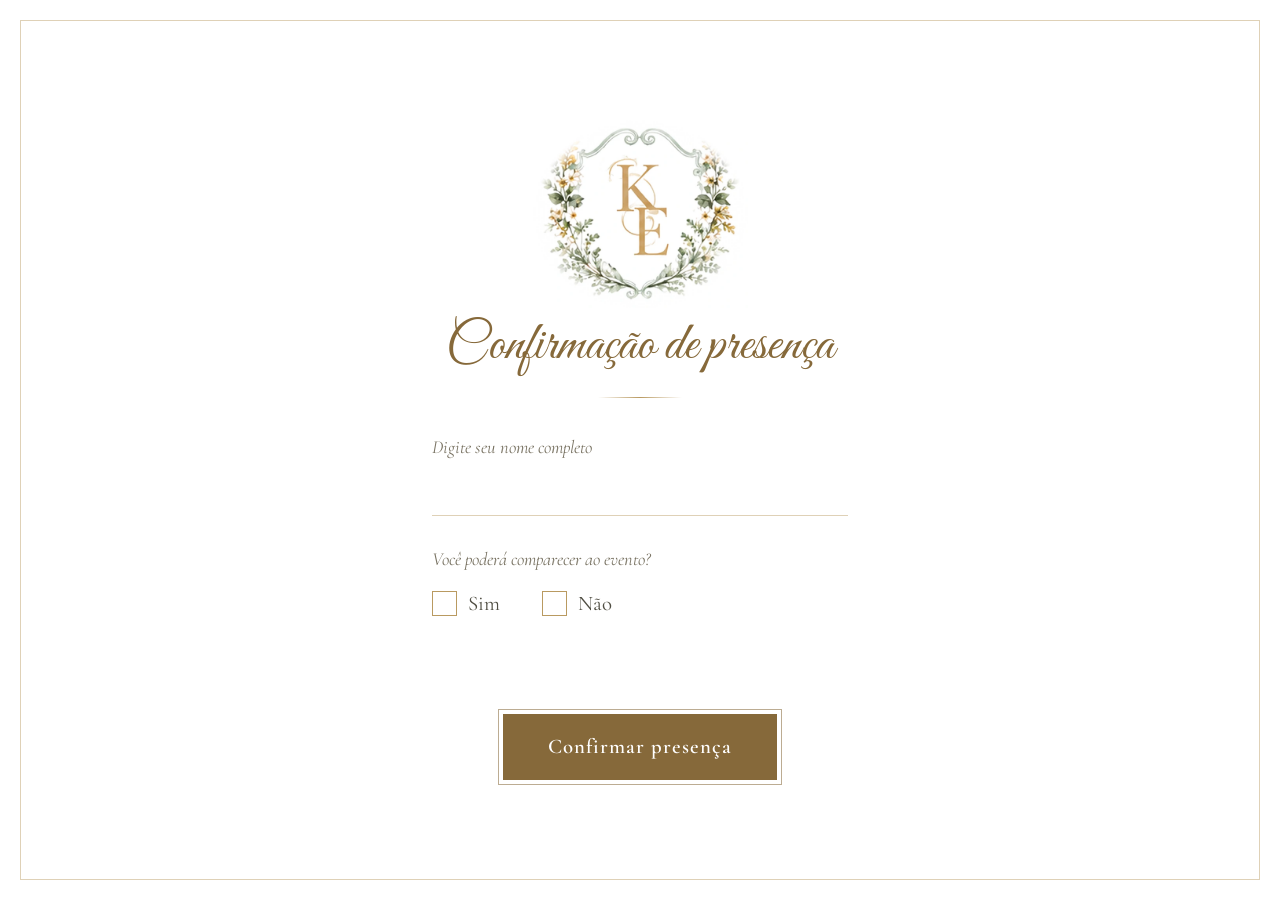
==== formulario-confirmacao/index.html @ f4fb6370 "ultima versao" ====
<!DOCTYPE html>
<html lang="pt-BR">
<head>
  <meta charset="UTF-8">
  <meta name="viewport" content="width=device-width, initial-scale=1, viewport-fit=cover">
  <meta name="theme-color" content="#ffffff">
  <title>Confirmação de presença | Kamila &amp; Ewerton</title>
  <meta name="description" content="Confirme sua presença no casamento de Kamila e Ewerton.">
  <meta name="robots" content="noindex">

  <link rel="icon" href="data:image/svg+xml,%3Csvg xmlns='http://www.w3.org/2000/svg' viewBox='0 0 64 64'%3E%3Crect width='64' height='64' rx='32' fill='%23ffffff'/%3E%3Ctext x='32' y='43' font-family='Georgia,serif' font-size='30' text-anchor='middle' fill='%23b99a61'%3EK%26E%3C/text%3E%3C/svg%3E">
  <link rel="preload" href="assets/monograma.webp" as="image">
  <link rel="stylesheet" href="style.css">
</head>
<body>
  <main class="page" id="pagina">
    <img class="mono" src="assets/monograma.webp" alt="Monograma de Kamila e Ewerton, com as letras K e E" width="550" height="480">

    <h1 class="title">Confirmação de presença</h1>
    <div class="rule" aria-hidden="true"></div>

    <form class="form" id="form" novalidate>
      <!-- campo escondido contra robôs: pessoas não veem nem preenchem -->
      <div class="hp" aria-hidden="true">
        <label>Não preencha este campo <input type="text" name="website" tabindex="-1" autocomplete="off"></label>
      </div>

      <div class="field">
        <label class="label" for="nome">Digite seu nome completo</label>
        <input class="input" id="nome" name="nome" type="text" autocomplete="name" autocapitalize="words" spellcheck="false" required
               aria-describedby="nome-erro">
        <p class="error" id="nome-erro" role="alert" hidden></p>
      </div>

      <fieldset class="field choice" aria-describedby="presenca-erro">
        <legend class="label">Você poderá comparecer ao evento?</legend>

        <label class="check">
          <input type="radio" name="presenca" value="Sim" required>
          <span class="check__box" aria-hidden="true">
            <svg viewBox="0 0 24 24"><path d="m5.5 12.5 4.2 4.2 8.8-9.4" fill="none" stroke="currentColor" stroke-width="2.2" stroke-linecap="round" stroke-linejoin="round"/></svg>
          </span>
          <span class="check__text">Sim</span>
        </label>

        <label class="check">
          <input type="radio" name="presenca" value="Não">
          <span class="check__box" aria-hidden="true">
            <svg viewBox="0 0 24 24"><path d="m5.5 12.5 4.2 4.2 8.8-9.4" fill="none" stroke="currentColor" stroke-width="2.2" stroke-linecap="round" stroke-linejoin="round"/></svg>
          </span>
          <span class="check__text">Não</span>
        </label>

        <p class="error" id="presenca-erro" role="alert" hidden></p>
      </fieldset>

      <p class="error error--form" id="form-erro" role="alert" hidden></p>

      <div class="submit">
        <button class="btn" id="enviar" type="submit">
          <span class="btn__label">Confirmar presença</span>
        </button>

        <!-- tacinhas brindando + coração subindo (aparecem ao passar o mouse) -->
        <div class="toast" aria-hidden="true">
          <svg class="glass glass--l" viewBox="0 0 24 48">
            <path class="glass__liquid" d="M8.6 9.5h6.8l-.45 7.7c-.1 1.9-1.4 3.2-2.95 3.2s-2.85-1.3-2.95-3.2Z"/>
            <path class="glass__line" d="M7.6 2h8.8l-.9 15.2c-.1 2.3-1.6 4-3.5 4s-3.4-1.700-3.500-4Z M12 21.200V41 M7.500 45.500c1.200-2.600 3-3.500 4.500-3.500s3.300.9 4.500 3.500Z"/>
          </svg>
          <svg class="glass glass--r" viewBox="0 0 24 48">
            <path class="glass__liquid" d="M8.6 9.5h6.8l-.45 7.7c-.1 1.9-1.4 3.2-2.95 3.2s-2.85-1.3-2.95-3.2Z"/>
            <path class="glass__line" d="M7.6 2h8.8l-.9 15.2c-.1 2.3-1.6 4-3.5 4s-3.4-1.700-3.500-4Z M12 21.200V41 M7.500 45.500c1.200-2.600 3-3.500 4.500-3.500s3.300.9 4.500 3.500Z"/>
          </svg>
          <svg class="spark" viewBox="0 0 24 24"><path d="M12 1.500v6M12 16.500v6M1.500 12h6M16.500 12h6M4.500 4.500l3.800 3.800M15.700 15.700l3.800 3.800M19.500 4.500l-3.800 3.800M8.300 15.700l-3.800 3.800" stroke="currentColor" stroke-width="1.400" stroke-linecap="round" fill="none"/></svg>
          <svg class="heart" viewBox="0 0 24 22"><path d="M12 21 2.900 11.900A5.600 5.600 0 0 1 12 4.700a5.600 5.600 0 0 1 9.100 7.200Z" fill="currentColor"/></svg>
        </div>

      </div>
    </form>
  </main>

  <!-- Tela de agradecimento (aparece depois do envio) -->
  <section class="thanks" id="obrigado" aria-live="polite" hidden>
    <img class="thanks__mono" src="assets/monograma.webp" alt="" width="550" height="480">
    <div class="thanks__text">
      <h2 class="thanks__title" id="obrigado-titulo" tabindex="-1">Obrigado pela confirmação</h2>
      <p class="thanks__note">O endereço do evento será disponibilizado perto da data</p>
    </div>
  </section>

  <script src="script.js"></script>
</body>
</html>
---- formulario-confirmacao/style.css ----
/* =========================================================
   Formulário de confirmação · Kamila & Ewerton
   Branco e dourado, bem limpo. Cores e fontes ficam em ":root".
   ========================================================= */
@font-face { font-family: "Cormorant Garamond"; font-style: normal; font-weight: 400; font-display: swap; src: url("fonts/cormorant-garamond-latin-400-normal.woff2") format("woff2"); }
@font-face { font-family: "Cormorant Garamond"; font-style: normal; font-weight: 500; font-display: swap; src: url("fonts/cormorant-garamond-latin-500-normal.woff2") format("woff2"); }
@font-face { font-family: "Cormorant Garamond"; font-style: normal; font-weight: 600; font-display: swap; src: url("fonts/cormorant-garamond-latin-600-normal.woff2") format("woff2"); }
@font-face { font-family: "Cormorant Garamond"; font-style: italic; font-weight: 400; font-display: swap; src: url("fonts/cormorant-garamond-latin-400-italic.woff2") format("woff2"); }
@font-face { font-family: "Cormorant Garamond"; font-style: italic; font-weight: 500; font-display: swap; src: url("fonts/cormorant-garamond-latin-500-italic.woff2") format("woff2"); }
@font-face { font-family: "Great Vibes"; font-style: normal; font-weight: 400; font-display: swap; src: url("fonts/great-vibes-latin-400-normal.woff2") format("woff2"); }

:root {
  --white: #ffffff;
  --ink: #4f4d42;
  --muted: #7a7464;
  --gold: #b99a61;          /* detalhes */
  --gold-deep: #86693a;     /* textos e botão (bom contraste no branco) */
  --gold-soft: rgba(185, 154, 97, .45);
  --error: #9b4a3c;

  --serif: "Cormorant Garamond", Georgia, "Times New Roman", serif;
  --script: "Great Vibes", "Snell Roundhand", cursive;
}

*, *::before, *::after { box-sizing: border-box; }
html { -webkit-text-size-adjust: 100%; }

body {
  margin: 0;
  min-height: 100vh; min-height: 100svh;
  color: var(--ink);
  background: var(--white);
  font-family: var(--serif);
  font-size: 1.2rem;
  line-height: 1.5;
  text-rendering: optimizeLegibility;
}
/* filete dourado fino contornando a tela, como num papel de convite */
body::before {
  content: ""; position: fixed; inset: clamp(.6rem, 1.6vw, 1.25rem); z-index: 0; pointer-events: none;
  border: 1px solid var(--gold-soft);
}
h1, h2, p { margin: 0; }
img { display: block; max-width: 100%; height: auto; }
:focus-visible { outline: 2px solid var(--gold-deep); outline-offset: 4px; }

/* ---------- página ---------- */
.page {
  position: relative; z-index: 1;
  min-height: 100vh; min-height: 100svh;
  display: flex; flex-direction: column; align-items: center; justify-content: center;
  padding: clamp(2.5rem, 7vh, 4.5rem) 1.5rem clamp(2.5rem, 7vh, 4rem);
}
.mono {
  width: clamp(9.5rem, 24vh, 14rem); height: auto;
  animation: fade-up 1s cubic-bezier(.2, .7, .2, 1) both;
}
.title {
  margin-top: .4rem;
  font-family: var(--script); font-weight: 400;
  font-size: clamp(2.4rem, 7vw, 3.4rem); line-height: 1.2;
  color: var(--gold-deep); text-align: center;
  animation: fade-up 1s cubic-bezier(.2, .7, .2, 1) .15s both;
}
.rule {
  width: 5.25rem; height: 1px; margin: 1.1rem auto 2.2rem;
  background: linear-gradient(90deg, transparent, var(--gold), transparent);
  animation: fade-up 1s ease .25s both;
}

/* ---------- formulário ---------- */
.form { width: min(100%, 26rem); animation: fade-up 1s cubic-bezier(.2, .7, .2, 1) .35s both; }
.field { margin: 0 0 1.9rem; padding: 0; border: 0; min-width: 0; }
.label { display: block; padding: 0; margin-bottom: .35rem; font-style: italic; font-size: 1.15rem; color: var(--muted); }

.input {
  width: 100%; padding: .55rem 0 .5rem;
  font: inherit; font-size: 1.3rem; color: var(--ink);
  background: transparent; border: 0; border-bottom: 1px solid var(--gold-soft); border-radius: 0;
  transition: border-color .3s, box-shadow .3s;
}
.input:focus { outline: none; border-bottom-color: var(--gold-deep); box-shadow: 0 1px 0 0 var(--gold-deep); }
.input[aria-invalid="true"] { border-bottom-color: var(--error); box-shadow: 0 1px 0 0 var(--error); }

/* opções sim / não (visual de caixinha com marca) */
.choice { display: block; }
.choice .label { margin-bottom: .6rem; }
.check {
  display: inline-flex; align-items: center; gap: .7rem;
  margin-right: 2.4rem; padding: .3rem 0; cursor: pointer;
  user-select: none; -webkit-tap-highlight-color: transparent;
}
.check input { position: absolute; opacity: 0; width: 1px; height: 1px; }
.check__box {
  display: grid; place-items: center; flex: none;
  width: 1.55rem; height: 1.55rem;
  color: transparent; background: var(--white);
  border: 1px solid var(--gold); transition: background-color .25s, border-color .25s, color .25s, box-shadow .25s;
}
.check__box svg { width: 1.05rem; height: 1.05rem; stroke-dasharray: 24; stroke-dashoffset: 24; transition: stroke-dashoffset .35s ease .05s; }
.check__text { font-size: 1.3rem; }
.check:hover .check__box { border-color: var(--gold-deep); box-shadow: 0 0 0 3px rgba(185, 154, 97, .15); }
.check input:checked + .check__box { background: var(--gold-deep); border-color: var(--gold-deep); color: #fff; }
.check input:checked + .check__box svg { stroke-dashoffset: 0; }
.check input:focus-visible + .check__box { outline: 2px solid var(--gold-deep); outline-offset: 3px; }
.choice[data-invalid="true"] .check__box { border-color: var(--error); }

.error { margin-top: .45rem; font-size: 1rem; font-style: italic; color: var(--error); }
.error[hidden] { display: none; }
.error--form { text-align: center; margin: 0 0 1rem; }

.hp { position: absolute; left: -9999px; width: 1px; height: 1px; overflow: hidden; }

/* ---------- botão + brinde ---------- */
.submit { position: relative; display: flex; justify-content: center; margin-top: 5.6rem; }

.btn {
  position: relative; z-index: 1;
  display: inline-flex; align-items: center; justify-content: center;
  padding: 1.05rem 2.7rem;
  font: inherit; font-size: 1.3rem; font-weight: 600; letter-spacing: .05em;
  color: #fff; background: var(--gold-deep);
  border: 1px solid var(--gold-deep); border-radius: 0; cursor: pointer;
  box-shadow: 0 0 0 4px var(--white), 0 0 0 5px rgba(134, 105, 58, .55);
  transition: background-color .3s, color .3s, transform .3s, box-shadow .3s;
  -webkit-tap-highlight-color: transparent;
}
.btn:hover, .btn:focus-visible, .submit.is-sending .btn {
  background: var(--white); color: var(--gold-deep); transform: translateY(-2px);
  box-shadow: 0 0 0 4px var(--white), 0 0 0 5px var(--gold-deep), 0 14px 22px -12px rgba(95, 75, 35, .4);
}
.btn:focus-visible { outline: none; }
.btn:active { transform: translateY(0); }
.btn:disabled { cursor: progress; }

.toast {
  position: absolute; left: 50%; bottom: calc(100% + .35rem); z-index: 2;
  width: 10rem; height: 8.6rem; translate: -50% 0;
  pointer-events: none; color: var(--gold);
  opacity: 0; transition: opacity .25s ease;
}
.btn:hover ~ .toast, .btn:focus-visible ~ .toast, .submit.is-sending .toast { opacity: 1; }

.glass { position: absolute; bottom: 0; width: 2.4rem; height: 4.8rem; overflow: visible; transform-origin: 50% 100%; }
.glass--l { left: calc(50% - 1.8rem - 1.2rem); }
.glass--r { left: calc(50% + 1.8rem - 1.2rem); scale: -1 1; }       /* espelho do esquerdo */
.glass__line   { fill: rgba(255, 255, 255, .85); stroke: var(--gold-deep); stroke-width: 1.4; stroke-linejoin: round; stroke-linecap: round; }
.glass__liquid { fill: #ead7a3; stroke: none; }

.spark { position: absolute; left: 50%; bottom: 3.75rem; width: 2rem; height: 2rem; translate: -50% 0; opacity: 0; color: var(--gold); }
.heart { position: absolute; left: 50%; bottom: 4.9rem; width: 1.3rem; height: 1.2rem; translate: -50% 0; opacity: 0; color: #c9a45c; }

.btn:hover ~ .toast .glass--l, .btn:focus-visible ~ .toast .glass--l, .is-sending .toast .glass--l { animation: clink-l 1.6s ease-in-out infinite; }
.btn:hover ~ .toast .glass--r, .btn:focus-visible ~ .toast .glass--r, .is-sending .toast .glass--r { animation: clink-r 1.6s ease-in-out infinite; }
.btn:hover ~ .toast .spark,    .btn:focus-visible ~ .toast .spark,    .is-sending .toast .spark    { animation: spark 1.6s ease-out infinite; }
.btn:hover ~ .toast .heart,    .btn:focus-visible ~ .toast .heart,    .is-sending .toast .heart    { animation: heart-up 1.6s ease-out infinite; }

/* as taças se aproximam, batem (40%), voltam um pouquinho e repetem */
@keyframes clink-l { 0% { rotate: -8deg; } 40% { rotate: 18deg; } 52% { rotate: 12deg; } 100% { rotate: -8deg; } }
@keyframes clink-r { 0% { rotate: 8deg; }  40% { rotate: -18deg; } 52% { rotate: -12deg; } 100% { rotate: 8deg; } }
@keyframes spark   { 0%, 36% { opacity: 0; scale: .4; } 42% { opacity: 1; scale: 1; } 62%, 100% { opacity: 0; scale: 1.25; } }
/* o coração sai do brinde e sobe, ficando acima das taças */
@keyframes heart-up {
  0%, 38% { opacity: 0; translate: -50% .6rem; scale: .5; }
  48%     { opacity: 1; }
  100%    { opacity: 0; translate: -50% -3rem; scale: 1.2; }
}

/* ---------- entrada suave ---------- */
@keyframes fade-up { from { opacity: 0; translate: 0 .8rem; } to { opacity: 1; translate: 0 0; } }

/* =========================================================
   Tela de agradecimento: tudo branco, monograma no centro exato
   ========================================================= */
.thanks {
  position: fixed; inset: 0; z-index: 50;
  background: var(--white);
  --mono-h: clamp(9.5rem, 30vh, 15rem);
  animation: thanks-in .9s ease both;
}
.thanks[hidden] { display: none; }
.thanks__mono {
  position: absolute; left: 50%; top: 50%; translate: -50% -50%;
  height: var(--mono-h); width: auto; max-width: 80vw; object-fit: contain;
  animation: mono-in 1.2s cubic-bezier(.2, .7, .2, 1) .15s both;
}
.thanks__text {
  position: absolute; left: 0; right: 0; top: calc(50% + var(--mono-h) / 2 + 1.1rem);
  padding: 0 1.5rem; text-align: center;
}
.thanks__title {
  font-family: var(--script); font-weight: 400; font-size: clamp(2.2rem, 7vw, 3.2rem);
  line-height: 1.25; color: var(--gold-deep);
  animation: fade-up 1s cubic-bezier(.2, .7, .2, 1) .7s both;
}
.thanks__title:focus { outline: none; }
.thanks__note {
  margin-top: .5rem; font-style: italic; font-size: clamp(1.1rem, 2.6vw, 1.3rem); color: var(--muted);
  animation: fade-up 1s cubic-bezier(.2, .7, .2, 1) 1.05s both;
}
@keyframes thanks-in { from { opacity: 0; } to { opacity: 1; } }
@keyframes mono-in { from { opacity: 0; scale: .92; } to { opacity: 1; scale: 1; } }

/* ---------- telas pequenas ---------- */
@media (max-width: 480px) {
  body { font-size: 1.12rem; }
  .check { margin-right: 1.8rem; }
  .btn { width: 100%; }
  .submit { margin-top: 5.8rem; }
}
@media (max-height: 640px) and (orientation: landscape) {
  .mono { width: 7rem; }
  .rule { margin-bottom: 1.2rem; }
}

@media (prefers-reduced-motion: reduce) {
  *, *::before, *::after { animation-duration: .01ms !important; animation-iteration-count: 1 !important; transition-duration: .01ms !important; }
}
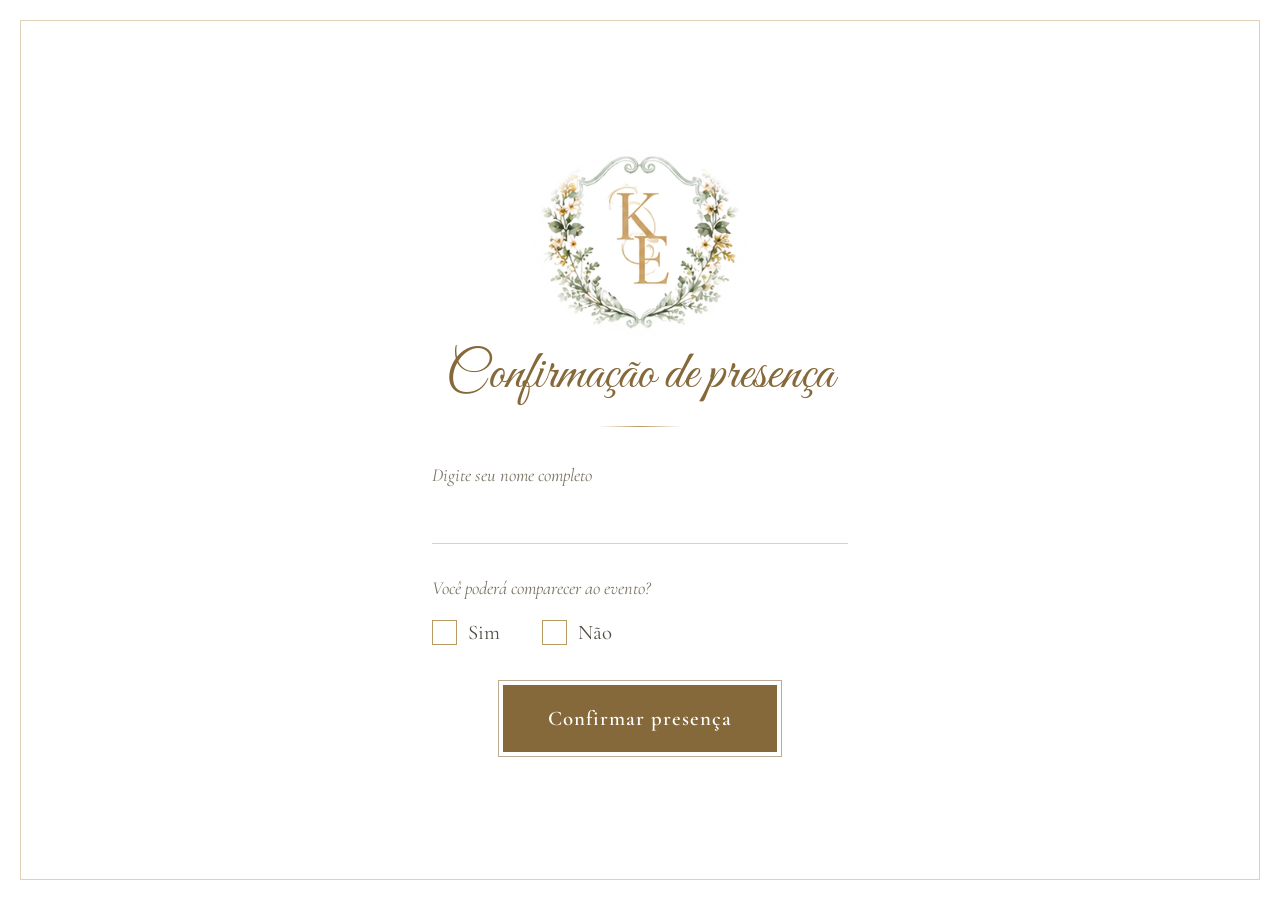
==== commit 7f5c8e2d: "versao_final" ====
--- a/formulario-confirmacao/index.html
+++ b/formulario-confirmacao/index.html
@@ -60,21 +60,6 @@
         <button class="btn" id="enviar" type="submit">
           <span class="btn__label">Confirmar presença</span>
         </button>
-
-        <!-- tacinhas brindando + coração subindo (aparecem ao passar o mouse) -->
-        <div class="toast" aria-hidden="true">
-          <svg class="glass glass--l" viewBox="0 0 24 48">
-            <path class="glass__liquid" d="M8.6 9.5h6.8l-.45 7.7c-.1 1.9-1.4 3.2-2.95 3.2s-2.85-1.3-2.95-3.2Z"/>
-            <path class="glass__line" d="M7.6 2h8.8l-.9 15.2c-.1 2.3-1.6 4-3.5 4s-3.4-1.700-3.500-4Z M12 21.200V41 M7.500 45.500c1.200-2.600 3-3.500 4.500-3.500s3.300.9 4.500 3.500Z"/>
-          </svg>
-          <svg class="glass glass--r" viewBox="0 0 24 48">
-            <path class="glass__liquid" d="M8.6 9.5h6.8l-.45 7.7c-.1 1.9-1.4 3.2-2.95 3.2s-2.85-1.3-2.95-3.2Z"/>
-            <path class="glass__line" d="M7.6 2h8.8l-.9 15.2c-.1 2.3-1.6 4-3.5 4s-3.4-1.700-3.500-4Z M12 21.200V41 M7.500 45.500c1.200-2.600 3-3.500 4.500-3.500s3.300.9 4.500 3.500Z"/>
-          </svg>
-          <svg class="spark" viewBox="0 0 24 24"><path d="M12 1.500v6M12 16.500v6M1.500 12h6M16.500 12h6M4.500 4.500l3.800 3.800M15.700 15.700l3.800 3.800M19.500 4.500l-3.800 3.800M8.300 15.700l-3.800 3.800" stroke="currentColor" stroke-width="1.400" stroke-linecap="round" fill="none"/></svg>
-          <svg class="heart" viewBox="0 0 24 22"><path d="M12 21 2.900 11.900A5.600 5.600 0 0 1 12 4.700a5.600 5.600 0 0 1 9.100 7.200Z" fill="currentColor"/></svg>
-        </div>
-
       </div>
     </form>
   </main>
@@ -85,6 +70,10 @@
     <div class="thanks__text">
       <h2 class="thanks__title" id="obrigado-titulo" tabindex="-1">Obrigado pela confirmação</h2>
       <p class="thanks__note">O endereço do evento será disponibilizado perto da data</p>
+      <div class="thanks__actions">
+        <a class="btn btn--ghost" href="../index.html">Menu inicial</a>
+        <button class="btn" type="button" id="novo-participante">Cadastrar novo participante?</button>
+      </div>
     </div>
   </section>
 
--- a/formulario-confirmacao/style.css
+++ b/formulario-confirmacao/style.css
@@ -111,8 +111,8 @@
 
 .hp { position: absolute; left: -9999px; width: 1px; height: 1px; overflow: hidden; }
 
-/* ---------- botão + brinde ---------- */
-.submit { position: relative; display: flex; justify-content: center; margin-top: 5.6rem; }
+/* ---------- botão de envio ---------- */
+.submit { position: relative; display: flex; justify-content: center; margin-top: 2rem; }
 
 .btn {
   position: relative; z-index: 1;
@@ -132,39 +132,6 @@
 .btn:focus-visible { outline: none; }
 .btn:active { transform: translateY(0); }
 .btn:disabled { cursor: progress; }
-
-.toast {
-  position: absolute; left: 50%; bottom: calc(100% + .35rem); z-index: 2;
-  width: 10rem; height: 8.6rem; translate: -50% 0;
-  pointer-events: none; color: var(--gold);
-  opacity: 0; transition: opacity .25s ease;
-}
-.btn:hover ~ .toast, .btn:focus-visible ~ .toast, .submit.is-sending .toast { opacity: 1; }
-
-.glass { position: absolute; bottom: 0; width: 2.4rem; height: 4.8rem; overflow: visible; transform-origin: 50% 100%; }
-.glass--l { left: calc(50% - 1.8rem - 1.2rem); }
-.glass--r { left: calc(50% + 1.8rem - 1.2rem); scale: -1 1; }       /* espelho do esquerdo */
-.glass__line   { fill: rgba(255, 255, 255, .85); stroke: var(--gold-deep); stroke-width: 1.4; stroke-linejoin: round; stroke-linecap: round; }
-.glass__liquid { fill: #ead7a3; stroke: none; }
-
-.spark { position: absolute; left: 50%; bottom: 3.75rem; width: 2rem; height: 2rem; translate: -50% 0; opacity: 0; color: var(--gold); }
-.heart { position: absolute; left: 50%; bottom: 4.9rem; width: 1.3rem; height: 1.2rem; translate: -50% 0; opacity: 0; color: #c9a45c; }
-
-.btn:hover ~ .toast .glass--l, .btn:focus-visible ~ .toast .glass--l, .is-sending .toast .glass--l { animation: clink-l 1.6s ease-in-out infinite; }
-.btn:hover ~ .toast .glass--r, .btn:focus-visible ~ .toast .glass--r, .is-sending .toast .glass--r { animation: clink-r 1.6s ease-in-out infinite; }
-.btn:hover ~ .toast .spark,    .btn:focus-visible ~ .toast .spark,    .is-sending .toast .spark    { animation: spark 1.6s ease-out infinite; }
-.btn:hover ~ .toast .heart,    .btn:focus-visible ~ .toast .heart,    .is-sending .toast .heart    { animation: heart-up 1.6s ease-out infinite; }
-
-/* as taças se aproximam, batem (40%), voltam um pouquinho e repetem */
-@keyframes clink-l { 0% { rotate: -8deg; } 40% { rotate: 18deg; } 52% { rotate: 12deg; } 100% { rotate: -8deg; } }
-@keyframes clink-r { 0% { rotate: 8deg; }  40% { rotate: -18deg; } 52% { rotate: -12deg; } 100% { rotate: 8deg; } }
-@keyframes spark   { 0%, 36% { opacity: 0; scale: .4; } 42% { opacity: 1; scale: 1; } 62%, 100% { opacity: 0; scale: 1.25; } }
-/* o coração sai do brinde e sobe, ficando acima das taças */
-@keyframes heart-up {
-  0%, 38% { opacity: 0; translate: -50% .6rem; scale: .5; }
-  48%     { opacity: 1; }
-  100%    { opacity: 0; translate: -50% -3rem; scale: 1.2; }
-}
 
 /* ---------- entrada suave ---------- */
 @keyframes fade-up { from { opacity: 0; translate: 0 .8rem; } to { opacity: 1; translate: 0 0; } }
@@ -198,6 +165,20 @@
   margin-top: .5rem; font-style: italic; font-size: clamp(1.1rem, 2.6vw, 1.3rem); color: var(--muted);
   animation: fade-up 1s cubic-bezier(.2, .7, .2, 1) 1.05s both;
 }
+.thanks__actions {
+  display: flex; flex-wrap: wrap; justify-content: center; gap: 1rem 1.25rem;
+  margin-top: 1.6rem;
+  animation: fade-up 1s cubic-bezier(.2, .7, .2, 1) 1.35s both;
+}
+.thanks__actions .btn { width: auto; min-width: 12rem; padding: .75rem 1.6rem; font-size: 1.1rem; white-space: nowrap; text-decoration: none; }
+.btn--ghost { background: var(--white); color: var(--gold-deep); }
+.btn--ghost:hover, .btn--ghost:focus-visible { background: var(--gold-deep); color: #fff; }
+@media (max-width: 480px) {
+  .thanks { --mono-h: clamp(8rem, 24vh, 15rem); overflow-y: auto; }
+  .thanks__actions { flex-direction: column; align-items: center; margin-top: 1.2rem; }
+  .thanks__actions .btn { width: 100%; max-width: 17rem; }
+}
+
 @keyframes thanks-in { from { opacity: 0; } to { opacity: 1; } }
 @keyframes mono-in { from { opacity: 0; scale: .92; } to { opacity: 1; scale: 1; } }
 
@@ -206,7 +187,7 @@
   body { font-size: 1.12rem; }
   .check { margin-right: 1.8rem; }
   .btn { width: 100%; }
-  .submit { margin-top: 5.8rem; }
+  .submit { margin-top: 1.6rem; }
 }
 @media (max-height: 640px) and (orientation: landscape) {
   .mono { width: 7rem; }
